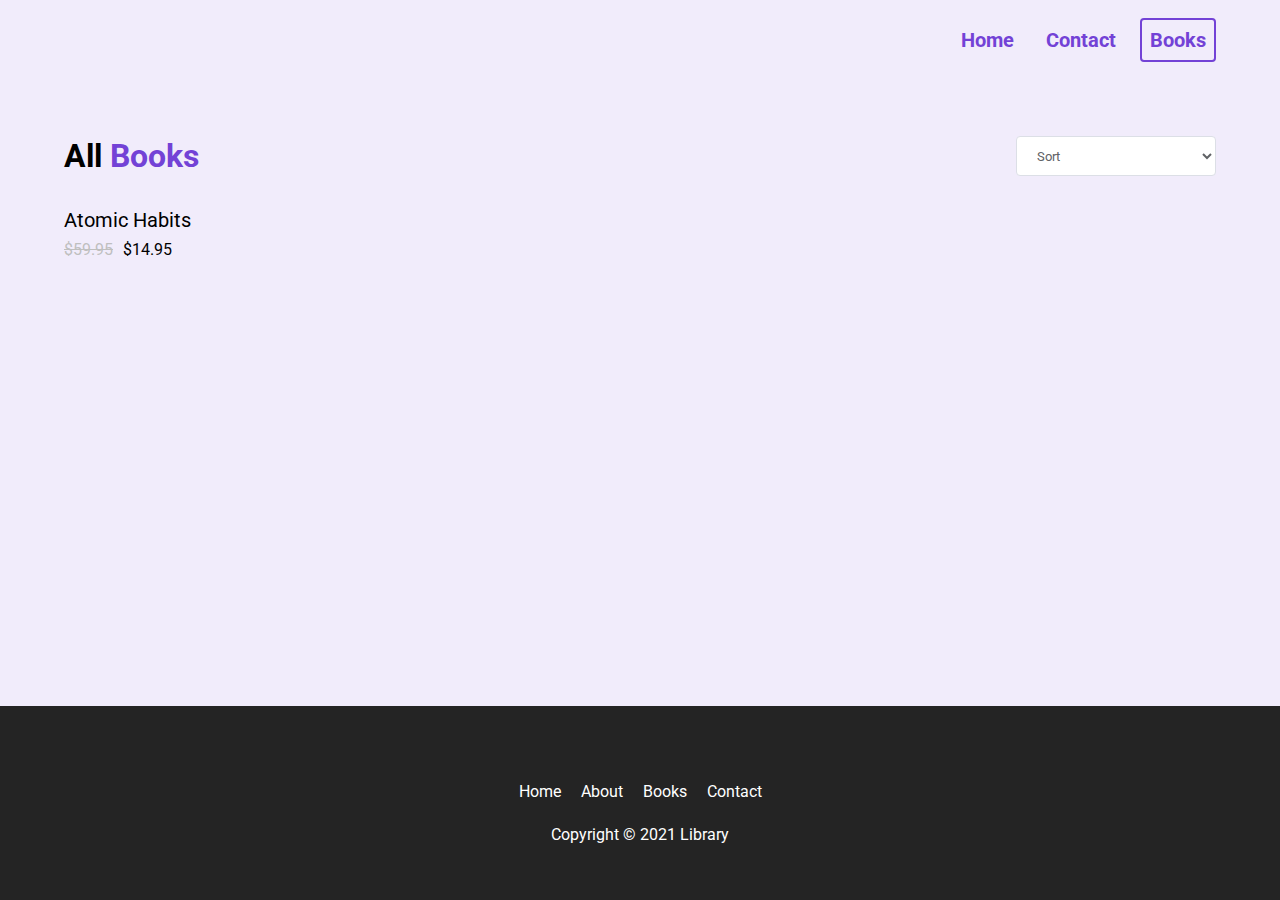
==== books.html @ 8efb681e "rendering books" ====
<!DOCTYPE html>
<html lang="en">

<head>
  <meta charset="UTF-8">
  <meta http-equiv="X-UA-Compatible" content="IE=edge">
  <meta name="viewport" content="width=device-width, initial-scale=1.0">
  <title>Library</title>
  <link rel="stylesheet" href="styles_books.css">
  <script src="https://kit.fontawesome.com/c8e4d183c2.js" crossorigin="anonymous"></script>
  <script src="index.js"></script>
  <script src="books.js"></script>
</head>

<body id="books__body">
  <section>
    <nav>
      <div class="nav__container">
        <img class="logo" src="./CSS/assets/Library.svg" alt="">
        <ul class="nav__links">
          <li><a href="#" class="nav__link">Home</a></li>
          <li><a href="#" class="nav__link">Contact</a></li>
          <li><a href="#" class="nav__link nav__link--primary">Books</a></li>
        </ul>
        <button class="btn__menu" onclick="openMenu()">
          <i class="fas fa-bars"></i>
        </button>
        <div class="menu__backdrop" style="visibility: hidden;">
          <button class="btn__menu btn__menu--close" onclick="closeMenu()">
            <i class="fas fa-times"></i>
          </button>
          <ul class="menu__links">
            <li class="menu__list">
              <a href="#" class="menu__link" onclick="closeMenu()">Home</a>
            </li>
            <li class="menu__list">
              <a href="#features" class="menu__link" onclick="closeMenu()">Books</a>
            </li>
            <li class="menu__list">
              <a class="menu__link no-cursor" onclick="closeMenu()">Contacts</a>
            </li>
          </ul>
        </div>
      </div>
    </nav>
  </section>

  <main id="books__main">
    <section>
      <div class="container">
        <div class="row">
          <div class="books__header">
            <h2 class="section__title books__header--title">
              All <span class="purple">Books</span>
            </h2>
            <select name="" id="filter">
              <option value="" disabled selected>Sort</option>
              <option value="LOW_TO_HIGH">Price, Low to High</option>
              <option value="HIGH_TO_LOW">Price, High to Low</option>
              <option value="RATING">Rating</option>
            </select>
          </div>
          <div class="books">

          </div>
        </div>
      </div>
    </section>
  </main>
  <footer>
    <div class="container">
      <div class="row row__column">
        <a href="#">
          <figure class="footer__logo">
            <img src="./CSS/assets/Library.svg" class="footer__logo--img" alt="">
          </figure>
        </a>
        <div class="footer__list">
          <a href="#" class="footer__link">Home</a>
          <a class="footer__link no-cursor">About</a>
          <a href="#features" class="footer__link">Books</a>
          <a class="footer__link no-cursor">Contact</a>
        </div>
        <div class="footer__copyright">Copyright &copy; 2021 Library</div>
      </div>
    </div>
  </footer>
</body>

</html>
---- styles_books.css ----
@import url('https://fonts.googleapis.com/css2?family=Roboto:wght@400;500;700&display=swap');
* {
  padding: 0;
  margin: 0;
  box-sizing: border-box;
  font-family: 'Roboto', sans-serif;
}

html {
  scroll-behavior: smooth;
}

body {
  max-width: 100vw;
  overflow-x: hidden;
}

nav {
  height: 80px;
  display: flex;
}

img {
  width: 100%;
}

p {
  line-height: 1.5;
}

a {
  text-decoration: none;
}

a:hover {
  text-decoration: underline;
}



ul {
  display: flex;
}

li {
  list-style-type: none;
}

h1 {
  font-size: 56px;
  color: #7342d6;
  margin-bottom: 24px;
  text-align: center;
}

h2 {
  font-size: 32px;
  margin-bottom: 32px;
  text-align: center;
}

button {
  cursor: pointer;
}

button:active {
  transform: translateY(1px);
}

.btn {
  background-color: #7342d6;
  color: white;
  padding: 12px 24px;
  font-size: 20px;
  border-radius: 4px;
  border: none;
}

.purple {
  color: #7342d6;
}

.logo {
  width: 160px;
}

.nav__container {
  width: 100%;
  max-width: 1200px;
  padding: 0 24px;
  display: flex;
  justify-content: space-between;
  align-items: center;
  margin: 0 auto;
}

.nav__link {
  margin-left: 16px;
  text-decoration: none;
  font-size: 20px;
  color: #7342d6;
  font-weight: bold;
  padding: 8px;
}

.nav__link:hover {
  text-decoration: underline;
}

.nav__link--primary {
  border: 2px solid #7342d6;
  border-radius: 4px;
}

.nav__link--primary:hover {
  text-decoration: none;
}

.btn__menu {
  background-color: transparent;
  font-size: 40px;
  border: none;
  color: #7342d6;
  display: none;
}

.menu__backdrop {
  position: absolute;
  background-color: #242424;
  top: 0;
  left: 0;
  right: 0;
  bottom: 0;
  z-index: 99;
  display: flex;
  align-items: center;
  justify-content: center;
  visibility: hidden;
  transition: all 300ms ease;
  opacity: 0;
  transform: translate(100%);
}

.menu--open {
  max-height: 100vh;
  overflow: hidden;
}

.menu--open .menu__backdrop {
  visibility: visible !important;
  opacity: 1;
  transform: translate(0);
}

.menu__links {
  display: flex;
  flex-direction: column;
  align-items: center;
}

.menu__list {
  padding: 32px 0;
}

.menu__link {
  color: white;
  font-size: 40px;
}

.btn__menu--close {
  position: absolute;
  top: 10px;
  right: 20px;
  padding: 8px;
  color: white;
}


/* 

LANDING

*/

#landing {
  background-color: rgba(115, 66, 214, 0.1)
}

header {
  height: calc(100vh - 80px);
}

.header__container {
  width: 100%;
  max-width: 720px;
  margin: 0 auto;
  height: 100%;
  display: flex;
  flex-direction: column;
  justify-content: space-around;
}

.header__description {
  display: flex;
  flex-direction: column;
  align-items: center;
}

.header__img--wrapper {
  padding: 20px;

  /* Added this after the tutorial to 
  show it over the wave on larger screens */
  z-index: 100;
}

.container {
  padding: 56px 0;
}

.row {
  width: 100%;
  max-width: 1200px;
  margin: 0 auto;
}

.row__column {
  display: flex;
  flex-direction: column;
  align-items: center;
}

.no-cursor {
  cursor: not-allowed;
}
/* 

HIGHLIGHTS 

*/

#highlights {
  position: relative;
  max-width: 100vw;
}

#highlights:after,
#highlights:before {
  background: url('assets/wave.svg');
  content: "";
  position: absolute;
  width: 101vw;
  height: 12vw;
  left: 0;
  z-index: 1;
  background-size: cover;
  background-repeat: no-repeat;
}

#highlights:before {
  transform: translateY(-100%);
  top: 1px;
}

#highlights:after {
  transform: translateY(100%) rotate(180deg);
  bottom: 1px;
}

.highlight__wrapper {
  display: flex;
  flex-wrap: wrap;
}

.highlight {
  padding: 0 24px;
  width: calc(100% / 3);
  display: flex;
  align-items: center;
  flex-direction: column;
}

.highlight__para {
  text-align: center;
  max-width: 280px;
}

.highlight__img {
  border: 2px solid #7342d65d;
  color: #7342d6;
  width: 100px;
  height: 100px;
  display: flex;
  align-items: center;
  justify-content: center;
  border-radius: 4px;
  font-size: 32px;
  margin-bottom: 24px;
}

.highlight__subtitle {
  font-size: 20px;
  margin-bottom: 16px;
  text-align: center;
}

/* 

FEATURES 

*/

#features {
  padding-top: 8vw;
  background-color: rgba(115, 66, 214, 0.1);
}

.books {
  display: flex;
  flex-wrap: wrap;
}

.book {
  width: 25%;
  padding: 24px;
}

.book__img {
  max-height: 380px;
  transition: all 300ms ease;
  cursor: not-allowed;
  /* Added after tutorial to maintain image aspect ratio */
  object-fit: contain;
  object-position: left;
}

.book__img--wrapper {
  margin-bottom: 8px;
  border-radius: 4px;
  overflow: hidden;
  display: flex;
}

.book:hover .book__img {
  transform: scale(1.03);
}

.book__title {
  font-size: 20px;
  margin-bottom: 8px;
}

.book__title:hover {
  text-decoration: underline;
  cursor: not-allowed;
}

.book__ratings {
  margin-bottom: 8px;
  color: #fabf2a;
}

.book__price--normal {
  text-decoration: line-through;
  padding-right: 6px;
  color: #bfbfbf;
}

/* 

EXPLORE

*/

#explore {
  background-color: rgba(115, 66, 214, 0.1);
}

/* 

FOOTER

*/

footer {
  background-color: #242424;
}

.footer__logo {
  display: flex;
}

.footer__logo--img {
  width: 160px;
  filter: grayscale(1) invert(1);
}

.footer__link,
.footer__copyright {
  color: #fff;
}

.footer__list {
  margin: 20px 0 24px 0;
}

.footer__link {
  padding: 0 8px;
}

/* 
**

BOOKS PAGE

**
*/

#books__body {
  background-color: rgba(115, 66, 214, 0.1);
  display: flex;
  flex-direction: column;
  min-height: 100vh;
}

#books__main {
  flex: 1;
}

.books__header {
  display: flex;
  justify-content: space-between;
  align-items: center;
  padding: 0 24px;
}

.books__header--title {
  margin-bottom: 0;
}

select {
  background-color: #fff;
  border-radius: 4px;
  border: 1px solid #dcdfe6;
  color: #606266;
  height: 40px;
  line-height: 40px;
  outline: none;
  padding: 0 16px;
  width: 100%;
  max-width: 200px;
}

.books__loading {
  display: flex;
  align-items: center;
  justify-content: center;
  padding-top: 60px;
  font-size: 60px;
  color: #7342d6;
}

.fa-spinner {
  animation: rotate 600ms infinite linear;
}

@keyframes rotate {
  0% {
    transform: rotate(0);
  }

  100% {
    transform: rotate(360deg);
  }
}

/* SMALL PHONES, TABLETS, LARGE SMARTPHONES */
@media (max-width: 768px) {
  .header__description {
    padding: 0 24px;
  }

  h1 {
    font-size: 40px;
  }

  h2 {
    font-size: 26px;
  }

  button {
    font-size: 18px;
  }

  .book {
    width: 50%;
  }
}


/* SMALL PHONES, LARGE SMARTPHONES */
@media (max-width: 550px) {
  .btn__menu {
    display: block;
  }

  .nav__links {
    display: none;
  }

  .highlight {
    width: 100%;
  }

  .highlight:not(:last-child) {
    margin-bottom: 24px;
  }
}
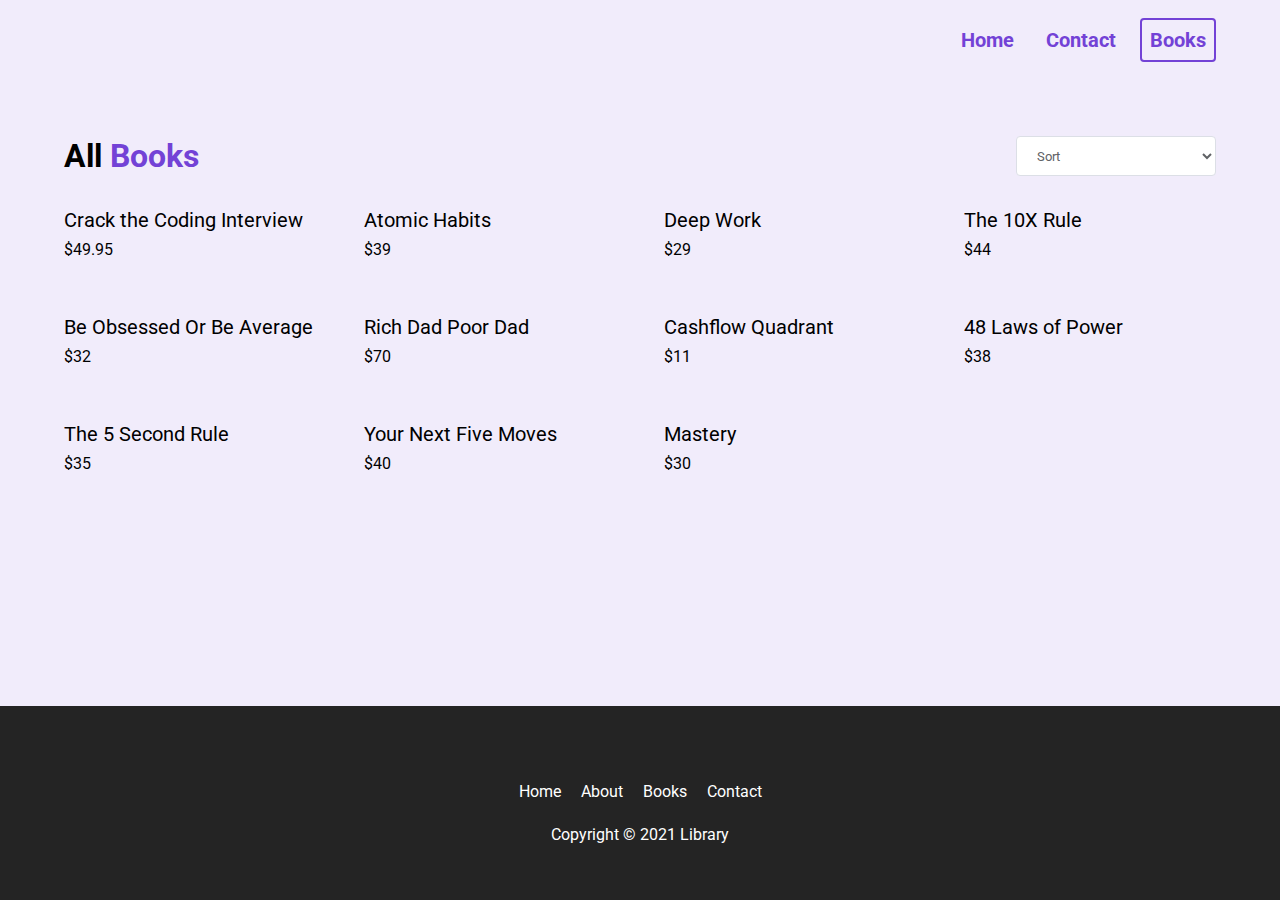
==== commit 32e23bf1: "25092022" ====
--- a/books.html
+++ b/books.html
@@ -53,7 +53,7 @@
             <h2 class="section__title books__header--title">
               All <span class="purple">Books</span>
             </h2>
-            <select name="" id="filter">
+            <select name="" id="filter" onchange="filterBooks(event)">
               <option value="" disabled selected>Sort</option>
               <option value="LOW_TO_HIGH">Price, Low to High</option>
               <option value="HIGH_TO_LOW">Price, High to Low</option>
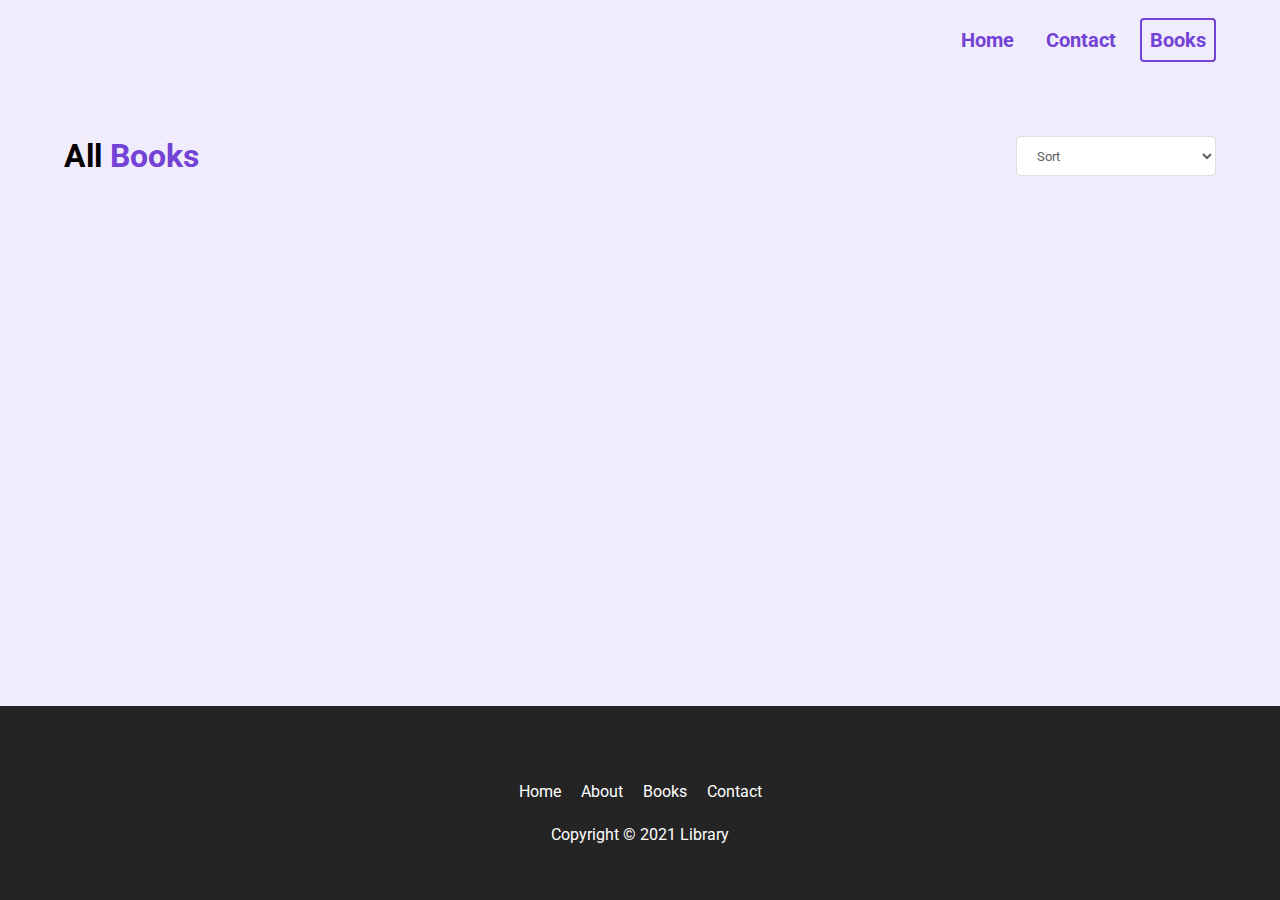
==== commit b6af65f5: "debugging books__loading" ====
--- a/books.html
+++ b/books.html
@@ -61,7 +61,7 @@
             </select>
           </div>
           <div class="books">
-
+            <i class="fas fa-spinner books__loading--spinner"></i>
           </div>
         </div>
       </div>
--- a/styles_books.css
+++ b/styles_books.css
@@ -452,6 +452,7 @@
 }
 
 .books__loading {
+  width: 100%;
   display: flex;
   align-items: center;
   justify-content: center;
@@ -460,6 +461,14 @@
   color: #7342d6;
 }
 
+.books__loading--spinner{
+  display: none !important;
+}
+
+.books__loading .books__loading--spinner {
+  display: block !important;
+}
+
 .fa-spinner {
   animation: rotate 600ms infinite linear;
 }
